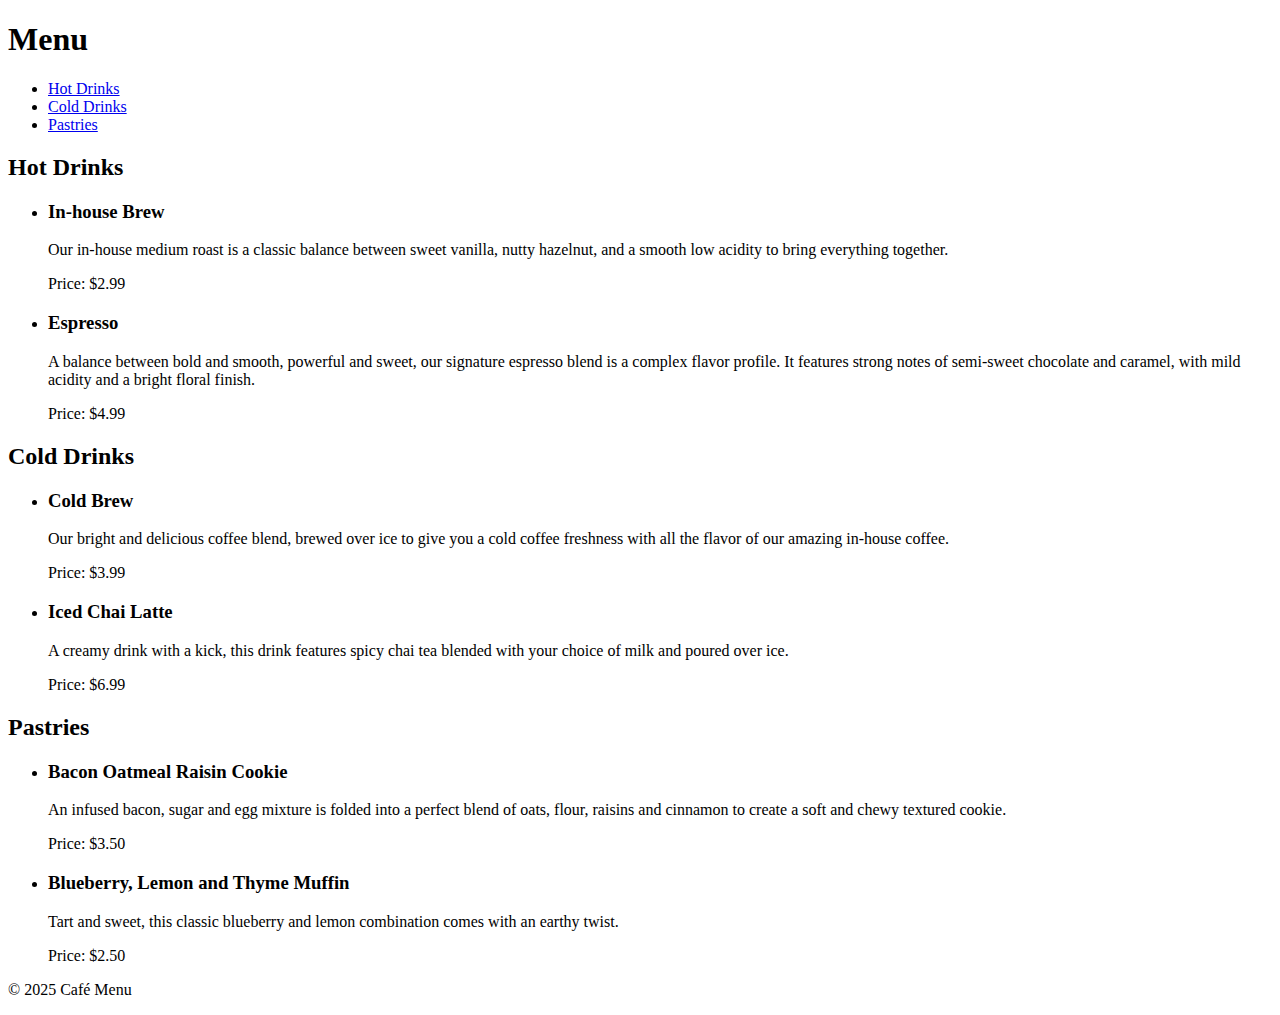
==== pages/menu.html @ dfa5d532 "Updated menu and index file with basic HTML structure" ====
<!DOCTYPE html>
<html lang="en">
<head>
    <meta charset="UTF-8">
    <meta name="viewport" content="width=device-width, initial-scale=1.0">
    <link href="https://fonts.googleapis.com/css2?family=Open+Sans:ital,wght@0,300;0,400;0,600;0,700;1,400&display=swap" rel="stylesheet">
    <title>Coffee Shop - Menu</title>
</head>
<body>
    <header>
        <h1>Menu</h1>
        <nav>
            <ul>
                <li><a href="#hot-drinks">Hot Drinks</a></li>
                <li><a href="#cold-drinks">Cold Drinks</a></li>
                <li><a href="#pastries">Pastries</a></li>
            </ul>
        </nav>
    </header>

    <main>
        <section id="hot-drinks">
            <h2>Hot Drinks</h2>
            <ul>
                <li>
                    <h3>In-house Brew</h3>
                    <p>Our in-house medium roast is a classic balance between sweet vanilla, nutty hazelnut, and a smooth low acidity to bring everything together.</p>
                    <p>Price: $2.99</p>
                </li>
                <li>
                    <h3>Espresso</h3>
                    <p>A balance between bold and smooth, powerful and sweet, our signature espresso blend is a complex flavor profile. It features strong notes of semi-sweet chocolate and caramel, with mild acidity and a bright floral finish.</p>
                    <p>Price: $4.99</p>
                </li>
            </ul>
        </section>

        <section id="cold-drinks">
            <h2>Cold Drinks</h2>
            <ul>
                <li>
                    <h3>Cold Brew</h3>
                    <p>Our bright and delicious coffee blend, brewed over ice to give you a cold coffee freshness with all the flavor of our amazing in-house coffee.</p>
                    <p>Price: $3.99</p>
                </li>
                <li>
                    <h3>Iced Chai Latte</h3>
                    <p>A creamy drink with a kick, this drink features spicy chai tea blended with your choice of milk and poured over ice.</p>
                    <p>Price: $6.99</p>
                </li>
            </ul>
        </section>

        <section id="pastries">
            <h2>Pastries</h2>
            <ul>
                <li>
                    <h3>Bacon Oatmeal Raisin Cookie</h3>
                    <p>An infused bacon, sugar and egg mixture is folded into a perfect blend of oats, flour, raisins and cinnamon to create a soft and chewy textured cookie.</p>
                    <p>Price: $3.50</p>
                </li>
                <li>
                    <h3>Blueberry, Lemon and Thyme Muffin</h3>
                    <p>Tart and sweet, this classic blueberry and lemon combination comes with an earthy twist.</p>
                    <p>Price: $2.50</p>
                </li>
            </ul>
        </section>
    </main>

    <footer>
        <p>&copy; 2025 Café Menu</p>
    </footer>
</body>
</html>
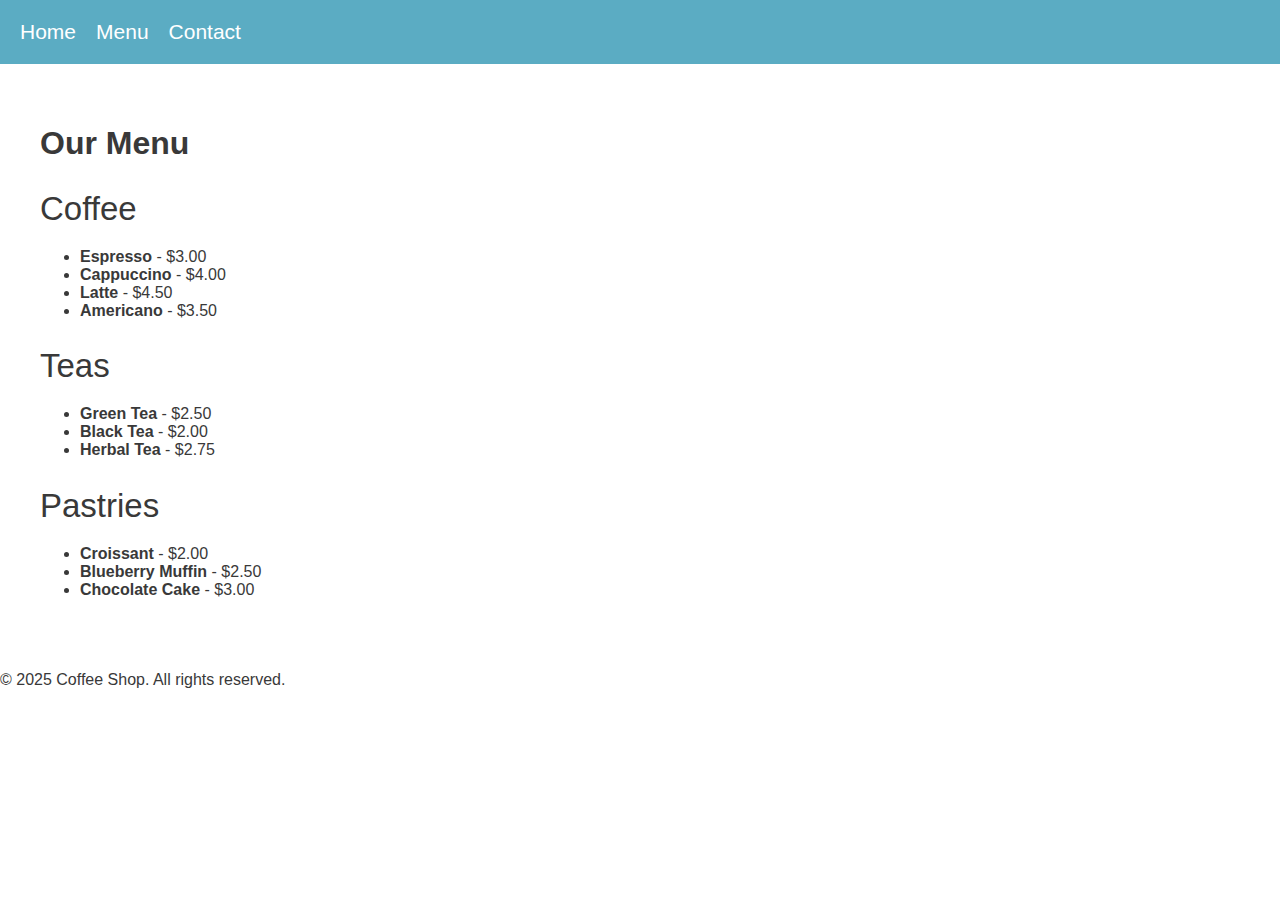
==== commit 62c9c9b0: "Updated the menu page." ====
--- a/pages/menu.html
+++ b/pages/menu.html
@@ -1,75 +1,55 @@
 <!DOCTYPE html>
 <html lang="en">
 <head>
-    <meta charset="UTF-8">
-    <meta name="viewport" content="width=device-width, initial-scale=1.0">
-    <link href="https://fonts.googleapis.com/css2?family=Open+Sans:ital,wght@0,300;0,400;0,600;0,700;1,400&display=swap" rel="stylesheet">
-    <title>Coffee Shop - Menu</title>
+  <meta charset="UTF-8">
+  <meta name="viewport" content="width=device-width, initial-scale=1.0">
+  <title>Coffee Shop Menu</title>
+  <link rel="stylesheet" href="../css/menu.css">
 </head>
 <body>
-    <header>
-        <h1>Menu</h1>
-        <nav>
-            <ul>
-                <li><a href="#hot-drinks">Hot Drinks</a></li>
-                <li><a href="#cold-drinks">Cold Drinks</a></li>
-                <li><a href="#pastries">Pastries</a></li>
-            </ul>
-        </nav>
-    </header>
+  <header>
+    <nav>
+      <ul>
+        <li><a href="../index.html">Home</a></li>
+        <li><a href="menu.html">Menu</a></li>
+        <li><a href="../pages/contact.html">Contact</a></li>
+      </ul>
+    </nav>
+  </header>
 
-    <main>
-        <section id="hot-drinks">
-            <h2>Hot Drinks</h2>
-            <ul>
-                <li>
-                    <h3>In-house Brew</h3>
-                    <p>Our in-house medium roast is a classic balance between sweet vanilla, nutty hazelnut, and a smooth low acidity to bring everything together.</p>
-                    <p>Price: $2.99</p>
-                </li>
-                <li>
-                    <h3>Espresso</h3>
-                    <p>A balance between bold and smooth, powerful and sweet, our signature espresso blend is a complex flavor profile. It features strong notes of semi-sweet chocolate and caramel, with mild acidity and a bright floral finish.</p>
-                    <p>Price: $4.99</p>
-                </li>
-            </ul>
-        </section>
+  <section class="menu-section">
+    <h1>Our Menu</h1>
+    <div class="menu-item">
+      <h2>Coffee</h2>
+      <ul>
+        <li><strong>Espresso</strong> - $3.00</li>
+        <li><strong>Cappuccino</strong> - $4.00</li>
+        <li><strong>Latte</strong> - $4.50</li>
+        <li><strong>Americano</strong> - $3.50</li>
+      </ul>
+    </div>
 
-        <section id="cold-drinks">
-            <h2>Cold Drinks</h2>
-            <ul>
-                <li>
-                    <h3>Cold Brew</h3>
-                    <p>Our bright and delicious coffee blend, brewed over ice to give you a cold coffee freshness with all the flavor of our amazing in-house coffee.</p>
-                    <p>Price: $3.99</p>
-                </li>
-                <li>
-                    <h3>Iced Chai Latte</h3>
-                    <p>A creamy drink with a kick, this drink features spicy chai tea blended with your choice of milk and poured over ice.</p>
-                    <p>Price: $6.99</p>
-                </li>
-            </ul>
-        </section>
+    <div class="menu-item">
+      <h2>Teas</h2>
+      <ul>
+        <li><strong>Green Tea</strong> - $2.50</li>
+        <li><strong>Black Tea</strong> - $2.00</li>
+        <li><strong>Herbal Tea</strong> - $2.75</li>
+      </ul>
+    </div>
 
-        <section id="pastries">
-            <h2>Pastries</h2>
-            <ul>
-                <li>
-                    <h3>Bacon Oatmeal Raisin Cookie</h3>
-                    <p>An infused bacon, sugar and egg mixture is folded into a perfect blend of oats, flour, raisins and cinnamon to create a soft and chewy textured cookie.</p>
-                    <p>Price: $3.50</p>
-                </li>
-                <li>
-                    <h3>Blueberry, Lemon and Thyme Muffin</h3>
-                    <p>Tart and sweet, this classic blueberry and lemon combination comes with an earthy twist.</p>
-                    <p>Price: $2.50</p>
-                </li>
-            </ul>
-        </section>
-    </main>
+    <div class="menu-item">
+      <h2>Pastries</h2>
+      <ul>
+        <li><strong>Croissant</strong> - $2.00</li>
+        <li><strong>Blueberry Muffin</strong> - $2.50</li>
+        <li><strong>Chocolate Cake</strong> - $3.00</li>
+      </ul>
+    </div>
+  </section>
 
-    <footer>
-        <p>&copy; 2025 Café Menu</p>
-    </footer>
+  <footer>
+    <p>© 2025 Coffee Shop. All rights reserved.</p>
+  </footer>
 </body>
 </html>
--- a/css/menu.css
+++ b/css/menu.css
@@ -0,0 +1,110 @@
+/* Global Styles */
+body {
+    font-family: 'Open Sans', sans-serif;
+    margin: 0;
+    padding: 0;
+    background-color: #FFF;
+    color: #393939;
+}
+
+header {
+    display: flex;
+    align-items: center;
+    justify-content: space-between;
+    padding: 20px;
+    background-color: #5BACC3;
+    color: #FFF;
+}
+
+header img {
+    width: 50px;
+}
+
+header h1 {
+    font-size: 33px;
+    font-weight: 300;
+}
+
+header nav ul {
+    list-style-type: none;
+    display: flex;
+    gap: 20px;
+    padding: 0;
+    margin: 0;
+}
+
+header nav ul li a {
+    text-decoration: none;
+    color: #FFF;
+    font-size: 21px;
+    font-weight: 400;
+}
+
+/* Hero Section */
+.hero {
+    background-image: url('../assets/coffee-circle.jpg');
+    background-size: cover;
+    background-position: center;
+    height: 700px;
+    display: flex;
+    align-items: center;
+    justify-content: center;
+}
+
+.title-box {
+    background-color: #393939;
+    width: 300px;
+    height: 200px;
+    display: flex;
+    align-items: center;
+    justify-content: center;
+    color: #FFF;
+    text-align: center;
+}
+
+.title-box h2 {
+    font-size: 60px;
+    font-weight: 300;
+    margin: 0;
+}
+
+/* Sub Navigation */
+.sub-navigation {
+    background-color: #393939;
+    padding: 10px 0;
+}
+
+.sub-navigation ul {
+    list-style-type: none;
+    display: flex;
+    justify-content: center;
+    gap: 30px;
+    padding: 0;
+    margin: 0;
+}
+
+.sub-navigation ul li a {
+    text-decoration: none;
+    color: #FFF;
+    font-size: 18px;
+    font-weight: 400;
+}
+
+/* Menu Sections */
+.menu-section {
+    padding: 40px;
+}
+
+.menu-section.nitro-pink {
+    background-color: #FFF0ED;
+}
+
+.menu-section.gray {
+    background-color: #F7F7F7;
+}
+
+.menu-section h2 {
+    font-size: 33px;
+    font-weight: 300;
+    margin-bottom: 20px;
+}
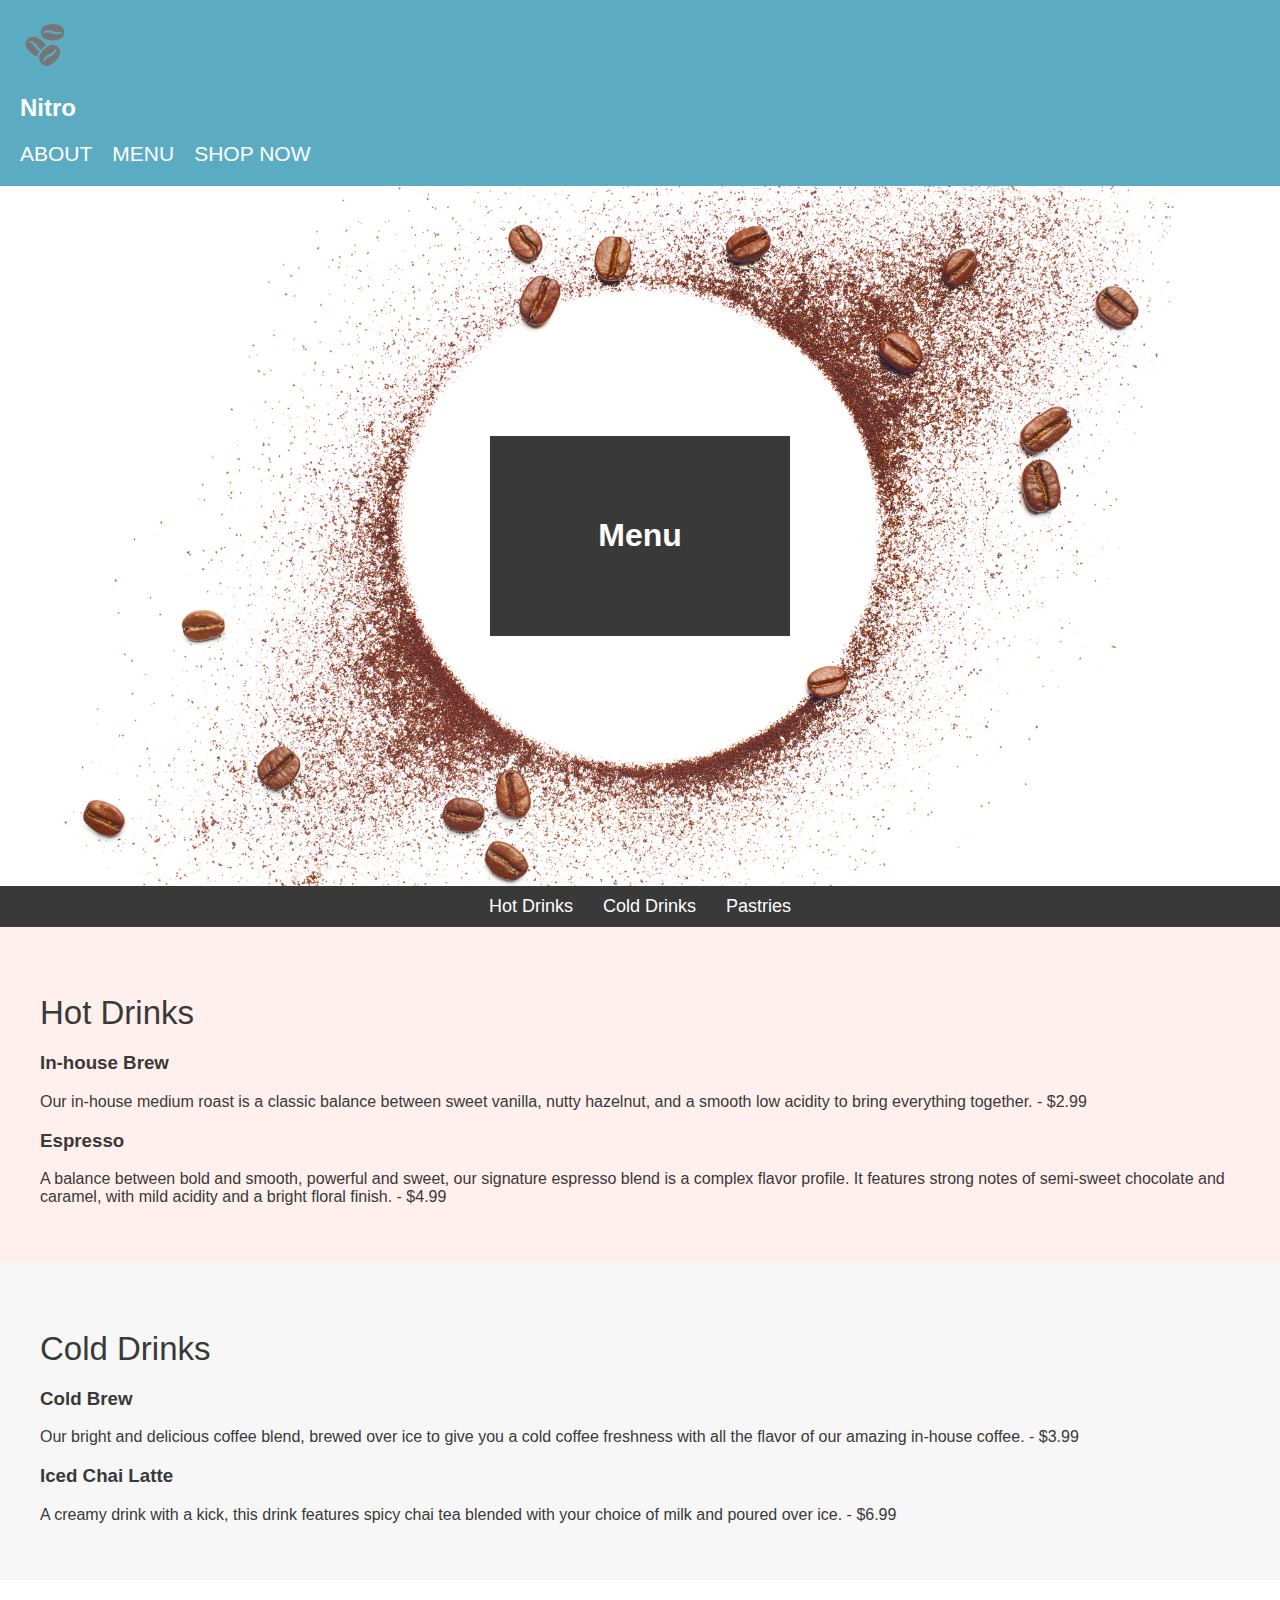
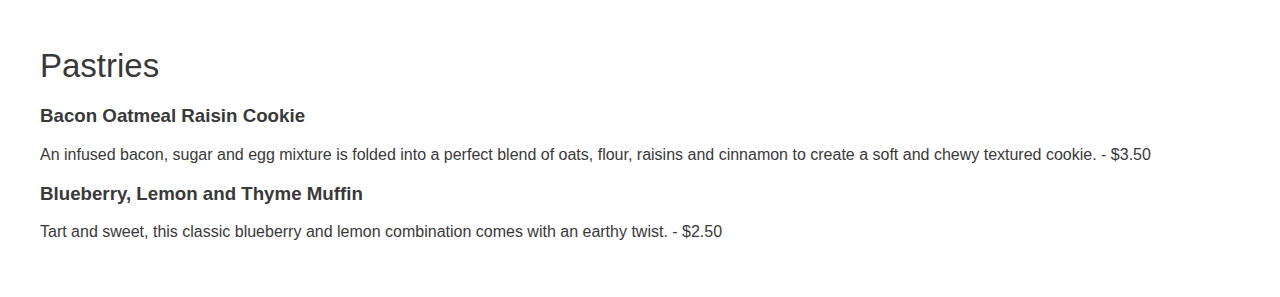
==== commit fe3e82ff: "Updated menu.html" ====
--- a/pages/menu.html
+++ b/pages/menu.html
@@ -1,55 +1,74 @@
 <!DOCTYPE html>
 <html lang="en">
 <head>
-  <meta charset="UTF-8">
-  <meta name="viewport" content="width=device-width, initial-scale=1.0">
-  <title>Coffee Shop Menu</title>
-  <link rel="stylesheet" href="../css/menu.css">
+    <meta charset="UTF-8">
+    <meta name="viewport" content="width=device-width, initial-scale=1.0">
+    <link href="../css/menu.css" rel="stylesheet">
+    <title>Coffee Shop - Menu</title>
 </head>
 <body>
-  <header>
-    <nav>
-      <ul>
-        <li><a href="../index.html">Home</a></li>
-        <li><a href="menu.html">Menu</a></li>
-        <li><a href="../pages/contact.html">Contact</a></li>
-      </ul>
-    </nav>
-  </header>
+    <header>
+        <div class="header-content">
+            <img src="../assets/coffee-beans-logo-and-footer.svg" alt="Coffee Bean Logo">
+            <h2>Nitro</h2>
+            <nav>
+                <ul>
+                    <li><a href="#">ABOUT</a></li>
+                    <li><a href="#">MENU</a></li>
+                    <li><a href="#">SHOP NOW</a></li>
+                </ul>
+            </nav>
+        </div>
+    </header>
 
-  <section class="menu-section">
-    <h1>Our Menu</h1>
-    <div class="menu-item">
-      <h2>Coffee</h2>
-      <ul>
-        <li><strong>Espresso</strong> - $3.00</li>
-        <li><strong>Cappuccino</strong> - $4.00</li>
-        <li><strong>Latte</strong> - $4.50</li>
-        <li><strong>Americano</strong> - $3.50</li>
-      </ul>
+    <div class="hero" style="background-image: url('../assets/coffee-circle.jpg');">
+        <div class="title-box">
+            <h1>Menu</h1>
+        </div>
     </div>
 
-    <div class="menu-item">
-      <h2>Teas</h2>
-      <ul>
-        <li><strong>Green Tea</strong> - $2.50</li>
-        <li><strong>Black Tea</strong> - $2.00</li>
-        <li><strong>Herbal Tea</strong> - $2.75</li>
-      </ul>
-    </div>
+    <nav class="sub-navigation">
+        <ul>
+            <li><a href="#hot-drinks">Hot Drinks</a></li>
+            <li><a href="#cold-drinks">Cold Drinks</a></li>
+            <li><a href="#pastries">Pastries</a></li>
+        </ul>
+    </nav>
 
-    <div class="menu-item">
-      <h2>Pastries</h2>
-      <ul>
-        <li><strong>Croissant</strong> - $2.00</li>
-        <li><strong>Blueberry Muffin</strong> - $2.50</li>
-        <li><strong>Chocolate Cake</strong> - $3.00</li>
-      </ul>
-    </div>
-  </section>
+    <section id="hot-drinks" class="menu-section" style="background-color: #FFF0ED;">
+        <h2>Hot Drinks</h2>
+        <div class="menu-item">
+            <h3>In-house Brew</h3>
+            <p>Our in-house medium roast is a classic balance between sweet vanilla, nutty hazelnut, and a smooth low acidity to bring everything together. - $2.99</p>
+        </div>
+        <div class="menu-item">
+            <h3>Espresso</h3>
+            <p>A balance between bold and smooth, powerful and sweet, our signature espresso blend is a complex flavor profile. It features strong notes of semi-sweet chocolate and caramel, with mild acidity and a bright floral finish. - $4.99</p>
+        </div>
+    </section>
 
-  <footer>
-    <p>© 2025 Coffee Shop. All rights reserved.</p>
-  </footer>
+    <section id="cold-drinks" class="menu-section" style="background-color: #F7F7F7;">
+        <h2>Cold Drinks</h2>
+        <div class="menu-item">
+            <h3>Cold Brew</h3>
+            <p>Our bright and delicious coffee blend, brewed over ice to give you a cold coffee freshness with all the flavor of our amazing in-house coffee. - $3.99</p>
+        </div>
+        <div class="menu-item">
+            <h3>Iced Chai Latte</h3>
+            <p>A creamy drink with a kick, this drink features spicy chai tea blended with your choice of milk and poured over ice. - $6.99</p>
+        </div>
+    </section>
+
+    <section id="pastries" class="menu-section">
+        <h2>Pastries</h2>
+        <div class="menu-item">
+            <h3>Bacon Oatmeal Raisin Cookie</h3>
+            <p>An infused bacon, sugar and egg mixture is folded into a perfect blend of oats, flour, raisins and cinnamon to create a soft and chewy textured cookie. - $3.50</p>
+        </div>
+        <div class="menu-item">
+            <h3>Blueberry, Lemon and Thyme Muffin</h3>
+            <p>Tart and sweet, this classic blueberry and lemon combination comes with an earthy twist. - $2.50</p>
+        </div>
+    </section>
 </body>
 </html>
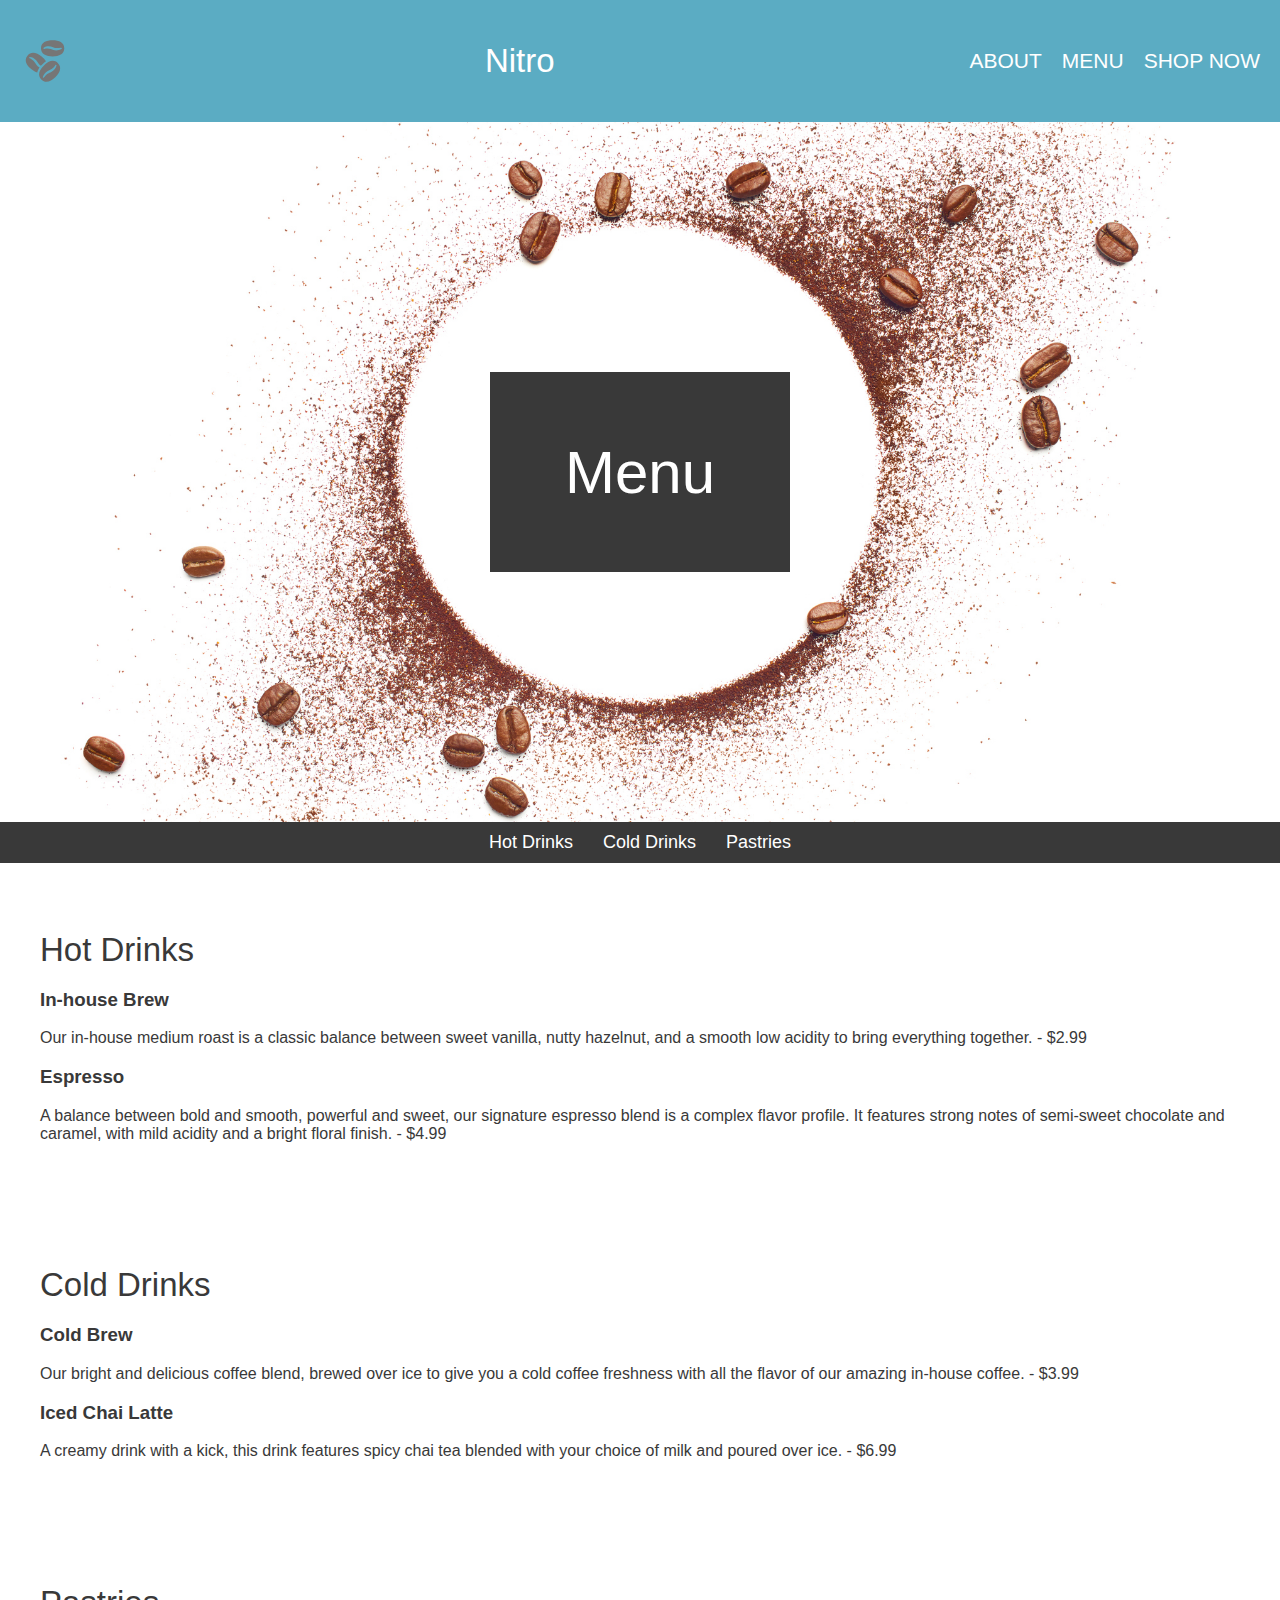
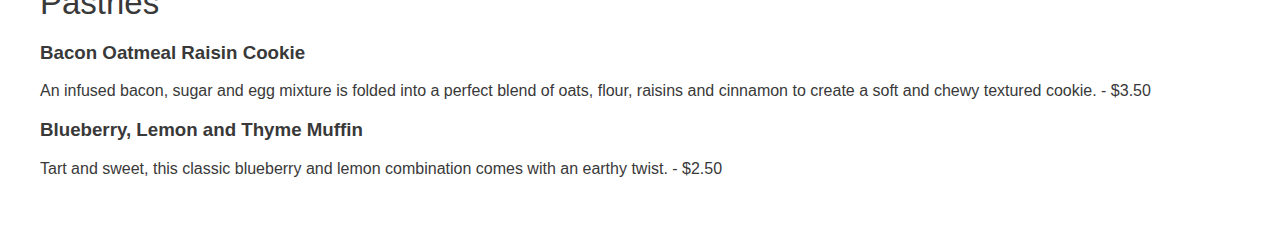
==== commit 6fc12522: "Menu.html v2" ====
--- a/pages/menu.html
+++ b/pages/menu.html
@@ -3,27 +3,25 @@
 <head>
     <meta charset="UTF-8">
     <meta name="viewport" content="width=device-width, initial-scale=1.0">
-    <link href="../css/menu.css" rel="stylesheet">
     <title>Coffee Shop - Menu</title>
+    <link rel="stylesheet" href="../css/menu.css">
 </head>
 <body>
     <header>
-        <div class="header-content">
-            <img src="../assets/coffee-beans-logo-and-footer.svg" alt="Coffee Bean Logo">
-            <h2>Nitro</h2>
-            <nav>
-                <ul>
-                    <li><a href="#">ABOUT</a></li>
-                    <li><a href="#">MENU</a></li>
-                    <li><a href="#">SHOP NOW</a></li>
-                </ul>
-            </nav>
-        </div>
+        <img src="../assets/coffee-beans-logo-and-footer.svg" alt="Coffee Beans Logo">
+        <h1>Nitro</h1>
+        <nav>
+            <ul>
+                <li><a href="#about">ABOUT</a></li>
+                <li><a href="#menu">MENU</a></li>
+                <li><a href="#shop">SHOP NOW</a></li>
+            </ul>
+        </nav>
     </header>
 
     <div class="hero" style="background-image: url('../assets/coffee-circle.jpg');">
         <div class="title-box">
-            <h1>Menu</h1>
+            <h2>Menu</h2>
         </div>
     </div>
 
@@ -35,40 +33,42 @@
         </ul>
     </nav>
 
-    <section id="hot-drinks" class="menu-section" style="background-color: #FFF0ED;">
-        <h2>Hot Drinks</h2>
-        <div class="menu-item">
-            <h3>In-house Brew</h3>
-            <p>Our in-house medium roast is a classic balance between sweet vanilla, nutty hazelnut, and a smooth low acidity to bring everything together. - $2.99</p>
-        </div>
-        <div class="menu-item">
-            <h3>Espresso</h3>
-            <p>A balance between bold and smooth, powerful and sweet, our signature espresso blend is a complex flavor profile. It features strong notes of semi-sweet chocolate and caramel, with mild acidity and a bright floral finish. - $4.99</p>
-        </div>
-    </section>
+    <main>
+        <section id="hot-drinks" class="menu-section pink-background">
+            <h2>Hot Drinks</h2>
+            <div class="menu-item">
+                <h3>In-house Brew</h3>
+                <p>Our in-house medium roast is a classic balance between sweet vanilla, nutty hazelnut, and a smooth low acidity to bring everything together. - $2.99</p>
+            </div>
+            <div class="menu-item">
+                <h3>Espresso</h3>
+                <p>A balance between bold and smooth, powerful and sweet, our signature espresso blend is a complex flavor profile. It features strong notes of semi-sweet chocolate and caramel, with mild acidity and a bright floral finish. - $4.99</p>
+            </div>
+        </section>
 
-    <section id="cold-drinks" class="menu-section" style="background-color: #F7F7F7;">
-        <h2>Cold Drinks</h2>
-        <div class="menu-item">
-            <h3>Cold Brew</h3>
-            <p>Our bright and delicious coffee blend, brewed over ice to give you a cold coffee freshness with all the flavor of our amazing in-house coffee. - $3.99</p>
-        </div>
-        <div class="menu-item">
-            <h3>Iced Chai Latte</h3>
-            <p>A creamy drink with a kick, this drink features spicy chai tea blended with your choice of milk and poured over ice. - $6.99</p>
-        </div>
-    </section>
+        <section id="cold-drinks" class="menu-section gray-background">
+            <h2>Cold Drinks</h2>
+            <div class="menu-item">
+                <h3>Cold Brew</h3>
+                <p>Our bright and delicious coffee blend, brewed over ice to give you a cold coffee freshness with all the flavor of our amazing in-house coffee. - $3.99</p>
+            </div>
+            <div class="menu-item">
+                <h3>Iced Chai Latte</h3>
+                <p>A creamy drink with a kick, this drink features spicy chai tea blended with your choice of milk and poured over ice. - $6.99</p>
+            </div>
+        </section>
 
-    <section id="pastries" class="menu-section">
-        <h2>Pastries</h2>
-        <div class="menu-item">
-            <h3>Bacon Oatmeal Raisin Cookie</h3>
-            <p>An infused bacon, sugar and egg mixture is folded into a perfect blend of oats, flour, raisins and cinnamon to create a soft and chewy textured cookie. - $3.50</p>
-        </div>
-        <div class="menu-item">
-            <h3>Blueberry, Lemon and Thyme Muffin</h3>
-            <p>Tart and sweet, this classic blueberry and lemon combination comes with an earthy twist. - $2.50</p>
-        </div>
-    </section>
+        <section id="pastries" class="menu-section pink-background">
+            <h2>Pastries</h2>
+            <div class="menu-item">
+                <h3>Bacon Oatmeal Raisin Cookie</h3>
+                <p>An infused bacon, sugar and egg mixture is folded into a perfect blend of oats, flour, raisins and cinnamon to create a soft and chewy textured cookie. - $3.50</p>
+            </div>
+            <div class="menu-item">
+                <h3>Blueberry, Lemon and Thyme Muffin</h3>
+                <p>Tart and sweet, this classic blueberry and lemon combination comes with an earthy twist. - $2.50</p>
+            </div>
+        </section>
+    </main>
 </body>
 </html>
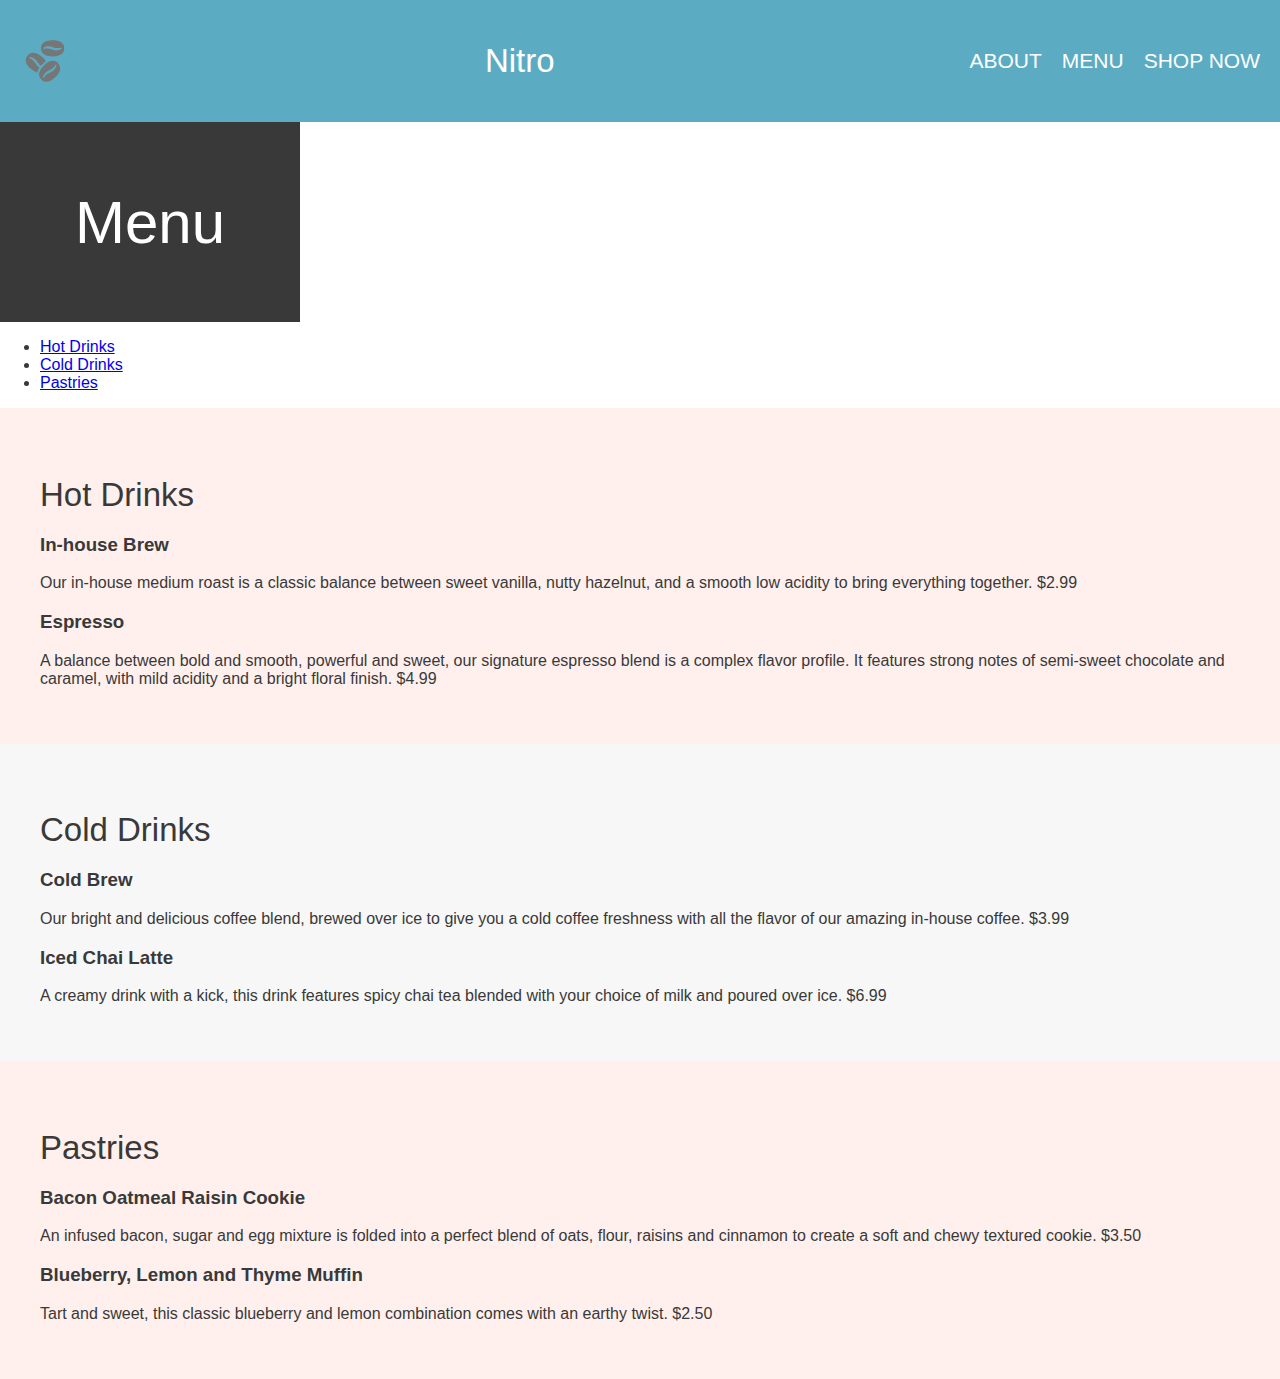
==== commit dc12b4fc: "Updated Menu" ====
--- a/pages/menu.html
+++ b/pages/menu.html
@@ -3,8 +3,8 @@
 <head>
     <meta charset="UTF-8">
     <meta name="viewport" content="width=device-width, initial-scale=1.0">
+    <link rel="stylesheet" href="../css/menu.css">
     <title>Coffee Shop - Menu</title>
-    <link rel="stylesheet" href="../css/menu.css">
 </head>
 <body>
     <header>
@@ -19,54 +19,54 @@
         </nav>
     </header>
 
-    <div class="hero" style="background-image: url('../assets/coffee-circle.jpg');">
-        <div class="title-box">
-            <h2>Menu</h2>
-        </div>
-    </div>
+    <main>
+        <section id="hero">
+            <div class="title-box">
+                <h2>Menu</h2>
+            </div>
+        </section>
 
-    <nav class="sub-navigation">
-        <ul>
-            <li><a href="#hot-drinks">Hot Drinks</a></li>
-            <li><a href="#cold-drinks">Cold Drinks</a></li>
-            <li><a href="#pastries">Pastries</a></li>
-        </ul>
-    </nav>
+        <nav id="sub-navigation">
+            <ul>
+                <li><a href="#hot-drinks">Hot Drinks</a></li>
+                <li><a href="#cold-drinks">Cold Drinks</a></li>
+                <li><a href="#pastries">Pastries</a></li>
+            </ul>
+        </nav>
 
-    <main>
-        <section id="hot-drinks" class="menu-section pink-background">
+        <section id="hot-drinks" class="menu-section hot-drinks-bg">
             <h2>Hot Drinks</h2>
             <div class="menu-item">
                 <h3>In-house Brew</h3>
-                <p>Our in-house medium roast is a classic balance between sweet vanilla, nutty hazelnut, and a smooth low acidity to bring everything together. - $2.99</p>
+                <p>Our in-house medium roast is a classic balance between sweet vanilla, nutty hazelnut, and a smooth low acidity to bring everything together. $2.99</p>
             </div>
             <div class="menu-item">
                 <h3>Espresso</h3>
-                <p>A balance between bold and smooth, powerful and sweet, our signature espresso blend is a complex flavor profile. It features strong notes of semi-sweet chocolate and caramel, with mild acidity and a bright floral finish. - $4.99</p>
+                <p>A balance between bold and smooth, powerful and sweet, our signature espresso blend is a complex flavor profile. It features strong notes of semi-sweet chocolate and caramel, with mild acidity and a bright floral finish. $4.99</p>
             </div>
         </section>
 
-        <section id="cold-drinks" class="menu-section gray-background">
+        <section id="cold-drinks" class="menu-section cold-drinks-bg">
             <h2>Cold Drinks</h2>
             <div class="menu-item">
                 <h3>Cold Brew</h3>
-                <p>Our bright and delicious coffee blend, brewed over ice to give you a cold coffee freshness with all the flavor of our amazing in-house coffee. - $3.99</p>
+                <p>Our bright and delicious coffee blend, brewed over ice to give you a cold coffee freshness with all the flavor of our amazing in-house coffee. $3.99</p>
             </div>
             <div class="menu-item">
                 <h3>Iced Chai Latte</h3>
-                <p>A creamy drink with a kick, this drink features spicy chai tea blended with your choice of milk and poured over ice. - $6.99</p>
+                <p>A creamy drink with a kick, this drink features spicy chai tea blended with your choice of milk and poured over ice. $6.99</p>
             </div>
         </section>
 
-        <section id="pastries" class="menu-section pink-background">
+        <section id="pastries" class="menu-section pastries-bg">
             <h2>Pastries</h2>
             <div class="menu-item">
                 <h3>Bacon Oatmeal Raisin Cookie</h3>
-                <p>An infused bacon, sugar and egg mixture is folded into a perfect blend of oats, flour, raisins and cinnamon to create a soft and chewy textured cookie. - $3.50</p>
+                <p>An infused bacon, sugar and egg mixture is folded into a perfect blend of oats, flour, raisins and cinnamon to create a soft and chewy textured cookie. $3.50</p>
             </div>
             <div class="menu-item">
                 <h3>Blueberry, Lemon and Thyme Muffin</h3>
-                <p>Tart and sweet, this classic blueberry and lemon combination comes with an earthy twist. - $2.50</p>
+                <p>Tart and sweet, this classic blueberry and lemon combination comes with an earthy twist. $2.50</p>
             </div>
         </section>
     </main>
--- a/css/menu.css
+++ b/css/menu.css
@@ -108,3 +108,15 @@
     font-weight: 300;
     margin-bottom: 20px;
 }
+
+.hot-drinks-bg {
+    background-color: #FFF0ED; /* Nitro Pink */
+}
+
+.cold-drinks-bg {
+    background-color: #F7F7F7; /* Light Gray */
+}
+
+.pastries-bg {
+    background-color: #FFF0ED; /* Nitro Pink */
+}
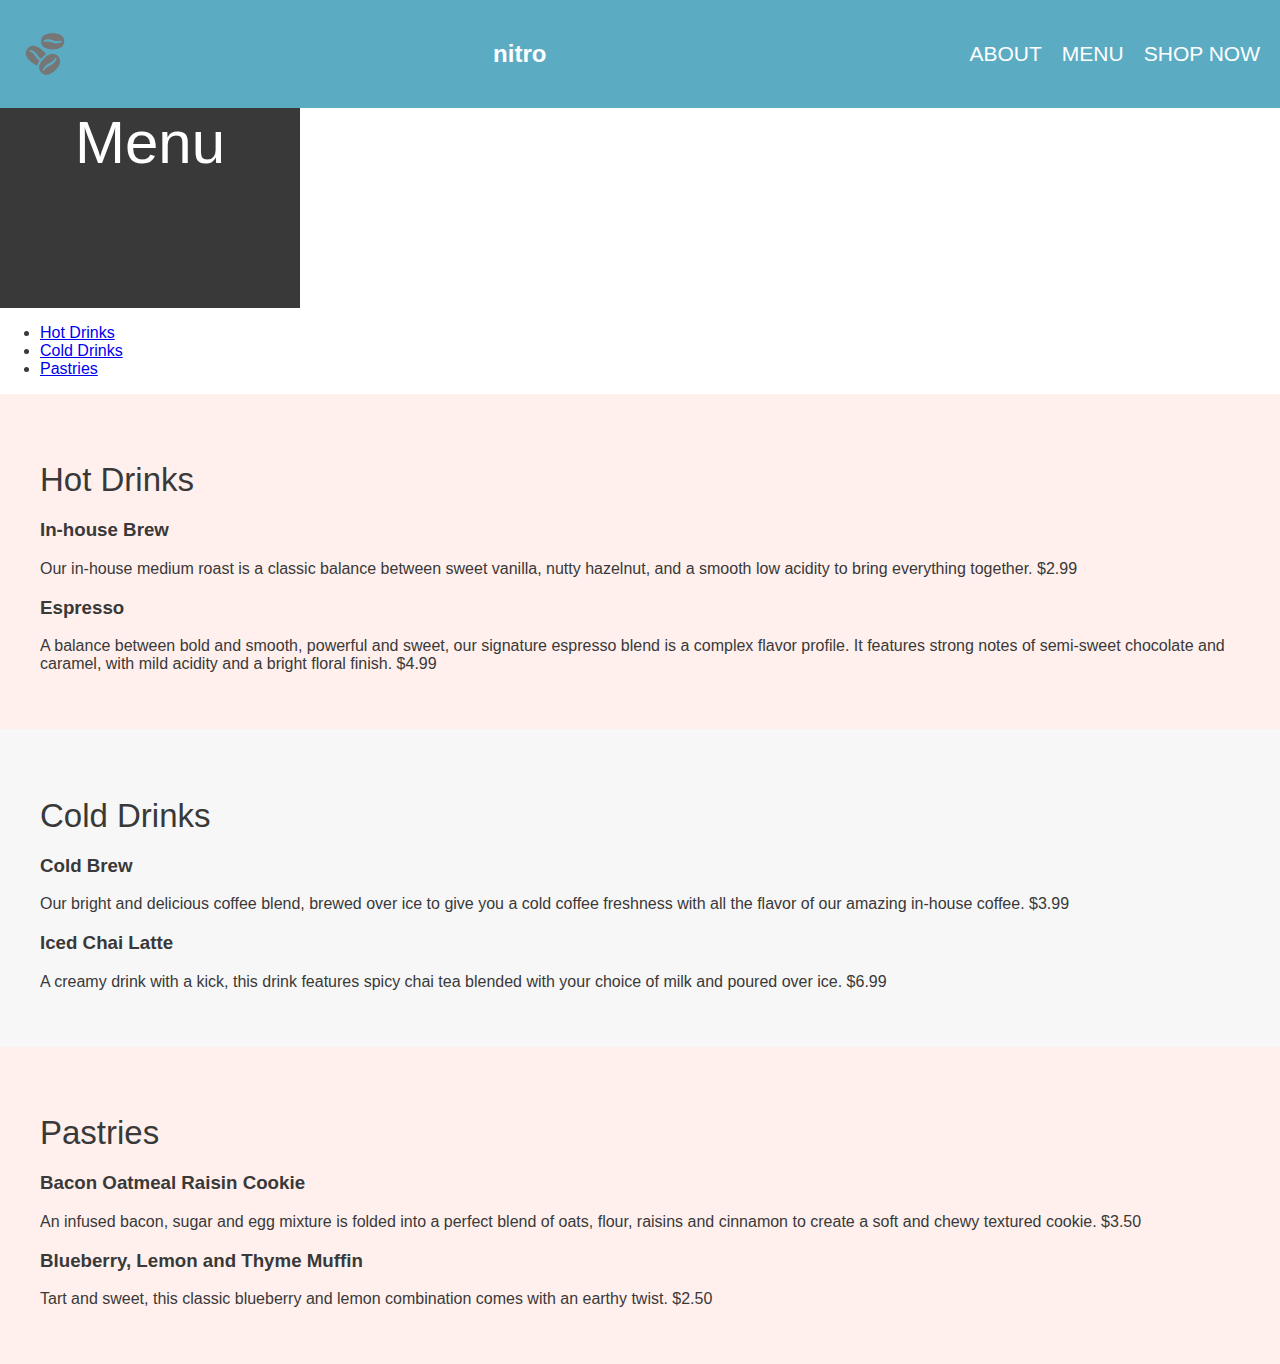
==== commit 9f588416: "Menu v3" ====
--- a/pages/menu.html
+++ b/pages/menu.html
@@ -9,7 +9,7 @@
 <body>
     <header>
         <img src="../assets/coffee-beans-logo-and-footer.svg" alt="Coffee Beans Logo">
-        <h1>Nitro</h1>
+        <h2>nitro</h2>
         <nav>
             <ul>
                 <li><a href="#about">ABOUT</a></li>
--- a/css/menu.css
+++ b/css/menu.css
@@ -56,7 +56,7 @@
     width: 300px;
     height: 200px;
     display: flex;
-    align-items: center;
+    align-items: left;
     justify-content: center;
     color: #FFF;
     text-align: center;
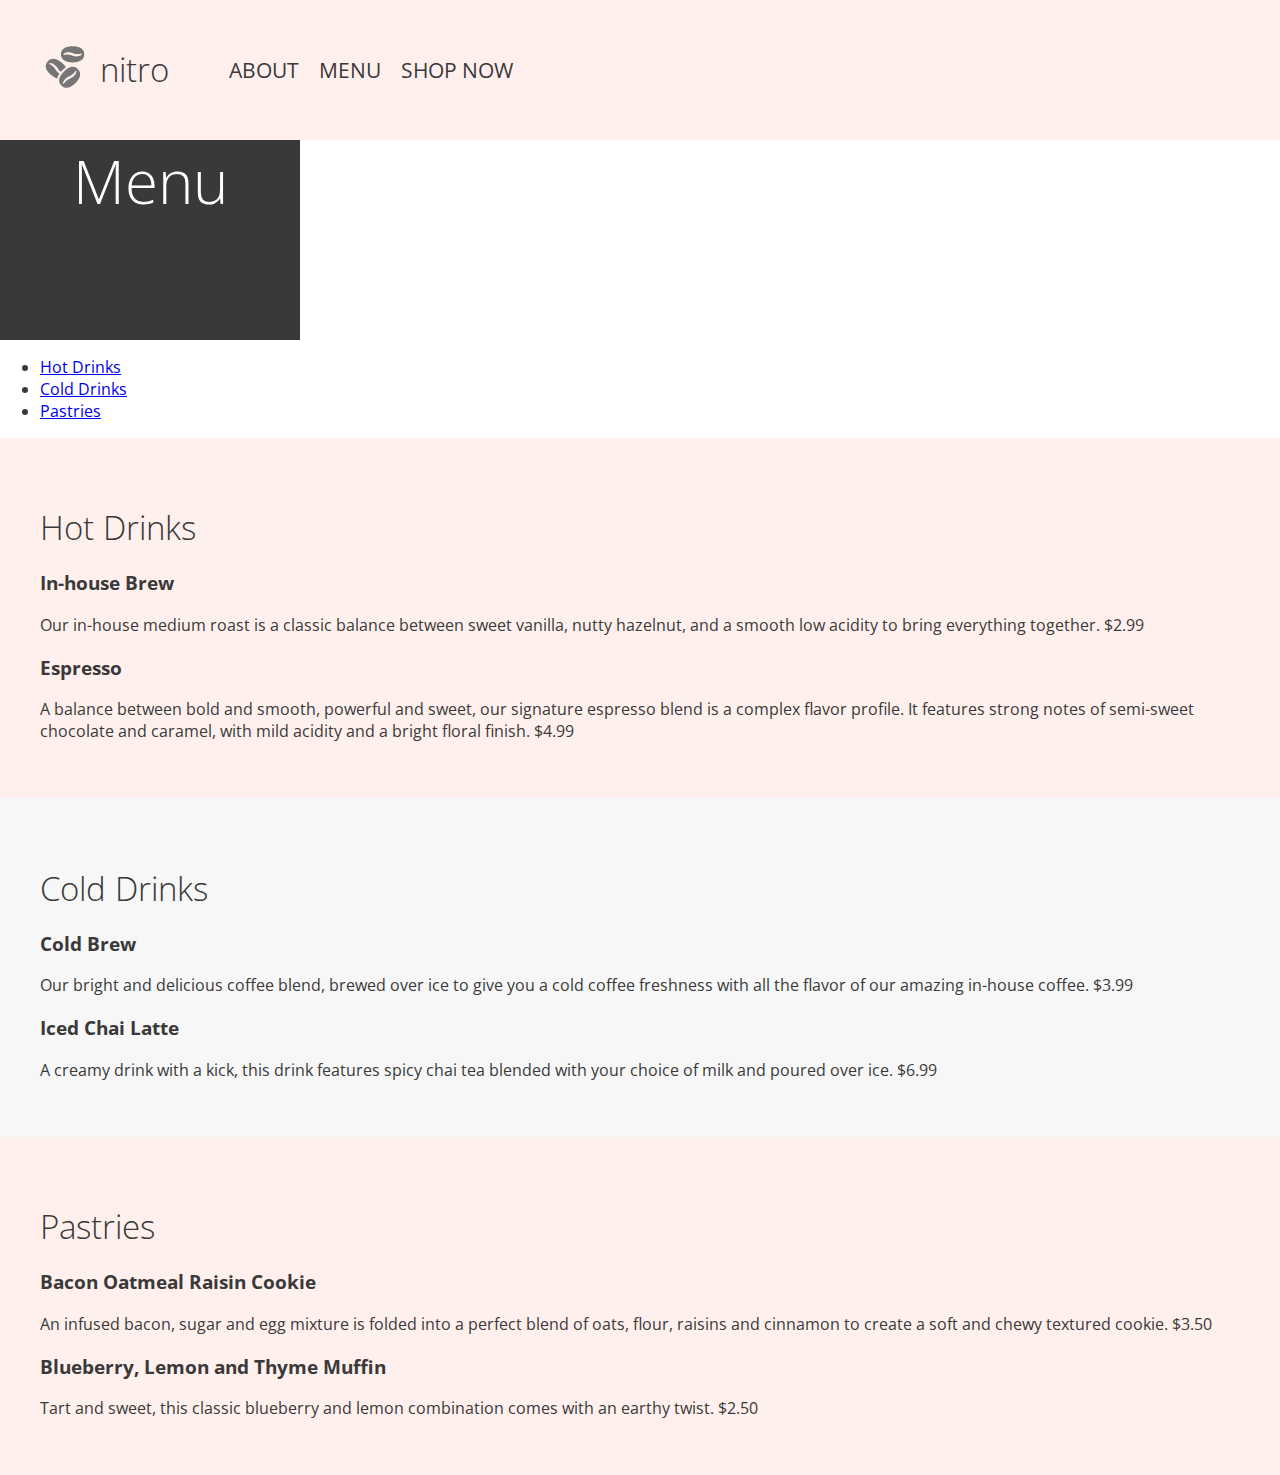
==== commit a6df20a0: "Final Touches to Landing Page and combine similar style in global.css" ====
--- a/pages/menu.html
+++ b/pages/menu.html
@@ -3,18 +3,23 @@
 <head>
     <meta charset="UTF-8">
     <meta name="viewport" content="width=device-width, initial-scale=1.0">
+    <link href="https://fonts.googleapis.com/css2?family=Open+Sans:ital,wght@0,300;0,400;0,600;0,700;1,400&display=swap" rel="stylesheet">
+    <link rel="stylesheet" href="../css/global.css">
     <link rel="stylesheet" href="../css/menu.css">
     <title>Coffee Shop - Menu</title>
 </head>
 <body>
-    <header>
-        <img src="../assets/coffee-beans-logo-and-footer.svg" alt="Coffee Beans Logo">
-        <h2>nitro</h2>
-        <nav>
-            <ul>
-                <li><a href="#about">ABOUT</a></li>
-                <li><a href="#menu">MENU</a></li>
-                <li><a href="#shop">SHOP NOW</a></li>
+    <!-- Header Section -->
+    <header class="header">
+        <div class="header__logo">
+            <a href="./index.html" class="header__nav-link"><img src="../assets/coffee-beans-logo-and-footer.svg" alt="coffee bean logo"></a>
+            <h2 class="header__title">nitro</h2>
+        </div>
+        <nav class="header__nav">
+            <ul class="header__nav-list">
+                <li><a href="../index.html" class="header__nav-link">ABOUT</a></li>
+                <li><a href="../pages/menu.html" class="header__nav-link">MENU</a></li>
+                <li><a href="../pages/menu.html" class="header__nav-link">SHOP NOW</a></li>
             </ul>
         </nav>
     </header>
--- a/css/global.css
+++ b/css/global.css
@@ -0,0 +1,60 @@
+/* Global Button Styles */
+.btn {
+    font-size: 18px;
+    font-weight: 400;
+    padding: 10px 20px;
+    border: none;
+    border-radius: 5px;
+    cursor: pointer;
+    transition: background-color 0.3s ease;
+}
+
+.btn--primary {
+    background-color: #5BACC3; /* Nitro-blue */
+    color: #FFF;
+}
+
+.btn--primary:hover {
+    background-color: #393939; /* Graphite */
+}
+
+/* Header Section */
+
+.header {
+    display: flex;
+    align-items: center;
+    justify-content: flex-start; /* Align items to the left */
+    gap: 20px; /* Adjust gap between the logo and nav section */
+    background-color: #FFF0ED; /* Nitro-pink */
+    padding: 20px 40px;
+}
+
+
+.header__logo {
+    display: flex;
+    align-items: center;
+    gap: 10px;
+}
+
+.header__title {
+    font-size: 33px;
+    font-weight: 300;
+    color: #393939; /* Graphite */
+}
+
+.header__nav-list {
+    display: flex;
+    list-style: none;
+    gap: 20px;
+}
+
+.header__nav-link {
+    font-size: 21px;
+    font-weight: 400;
+    text-decoration: none;
+    color: #393939; /* Graphite */
+}
+
+.header__nav-link:hover {
+    text-decoration: underline;
+}--- a/css/menu.css
+++ b/css/menu.css
@@ -5,39 +5,6 @@
     padding: 0;
     background-color: #FFF;
     color: #393939;
-}
-
-header {
-    display: flex;
-    align-items: center;
-    justify-content: space-between;
-    padding: 20px;
-    background-color: #5BACC3;
-    color: #FFF;
-}
-
-header img {
-    width: 50px;
-}
-
-header h1 {
-    font-size: 33px;
-    font-weight: 300;
-}
-
-header nav ul {
-    list-style-type: none;
-    display: flex;
-    gap: 20px;
-    padding: 0;
-    margin: 0;
-}
-
-header nav ul li a {
-    text-decoration: none;
-    color: #FFF;
-    font-size: 21px;
-    font-weight: 400;
 }
 
 /* Hero Section */
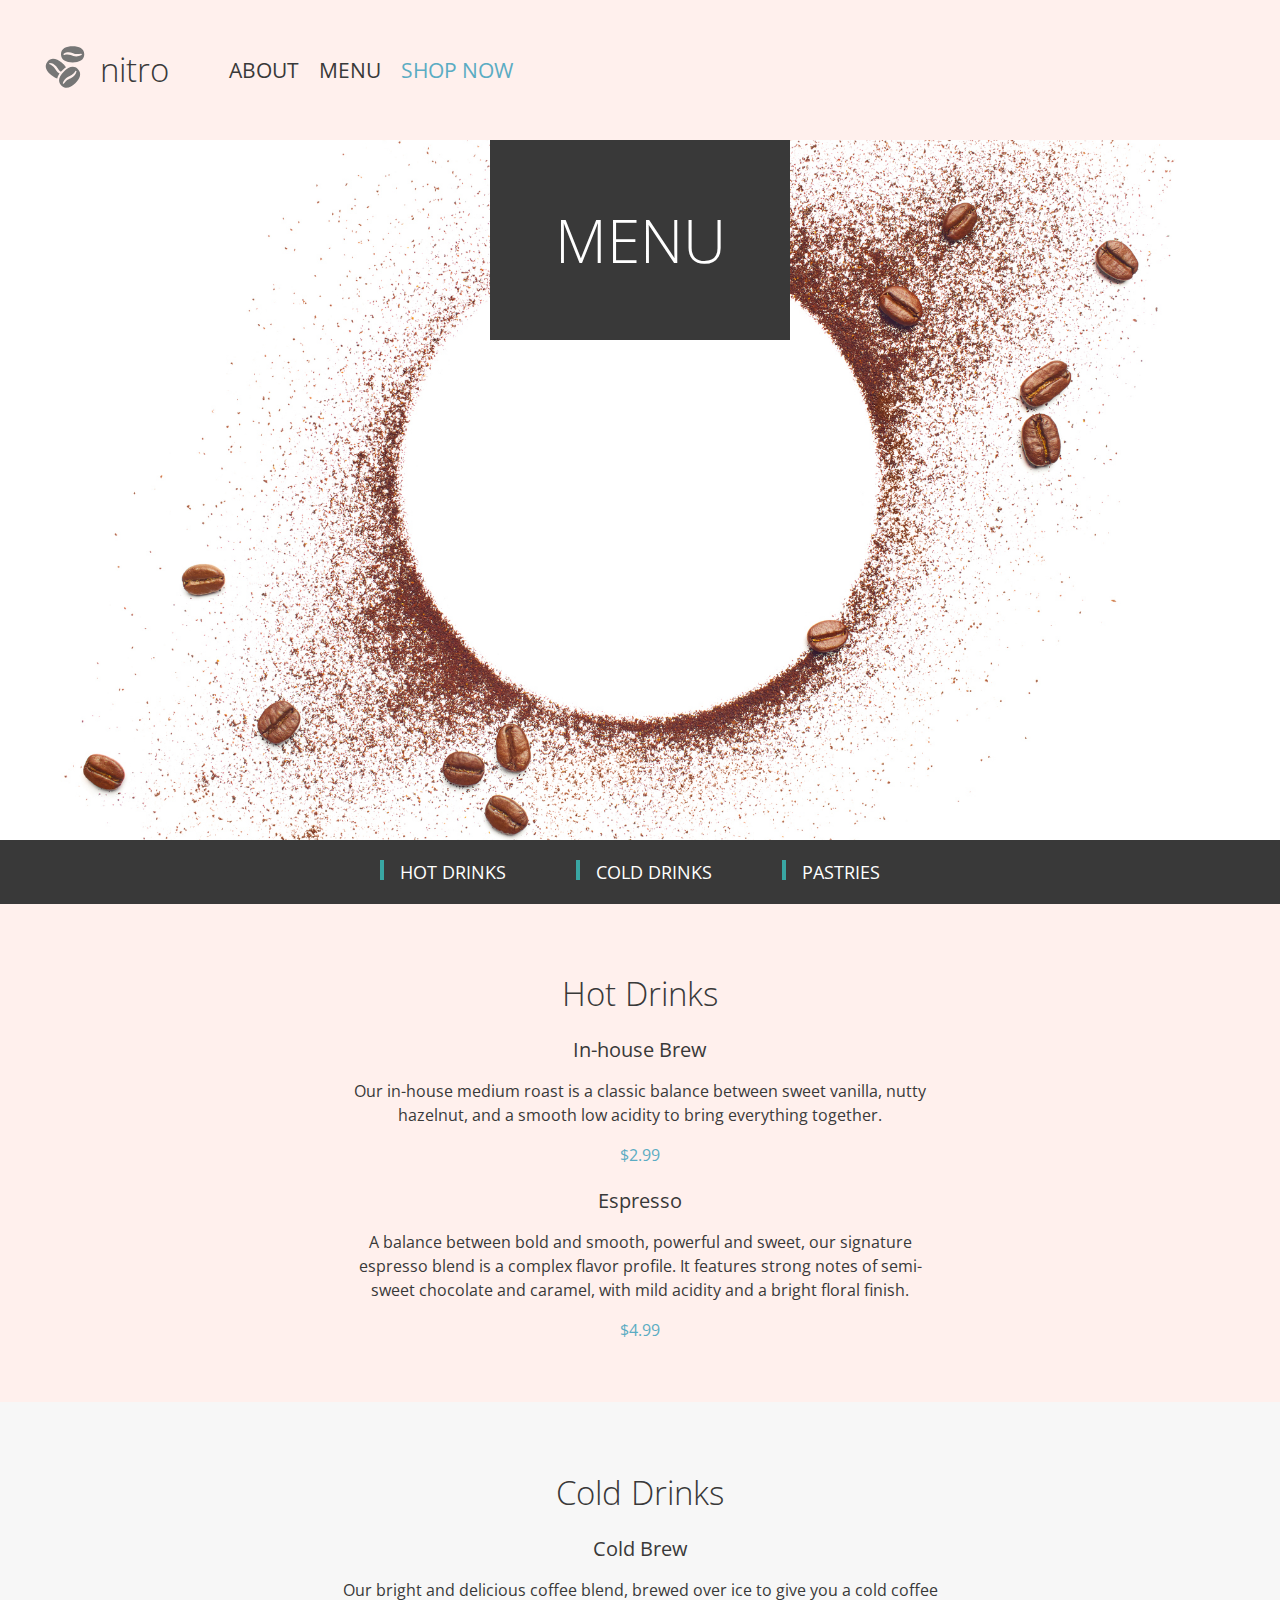
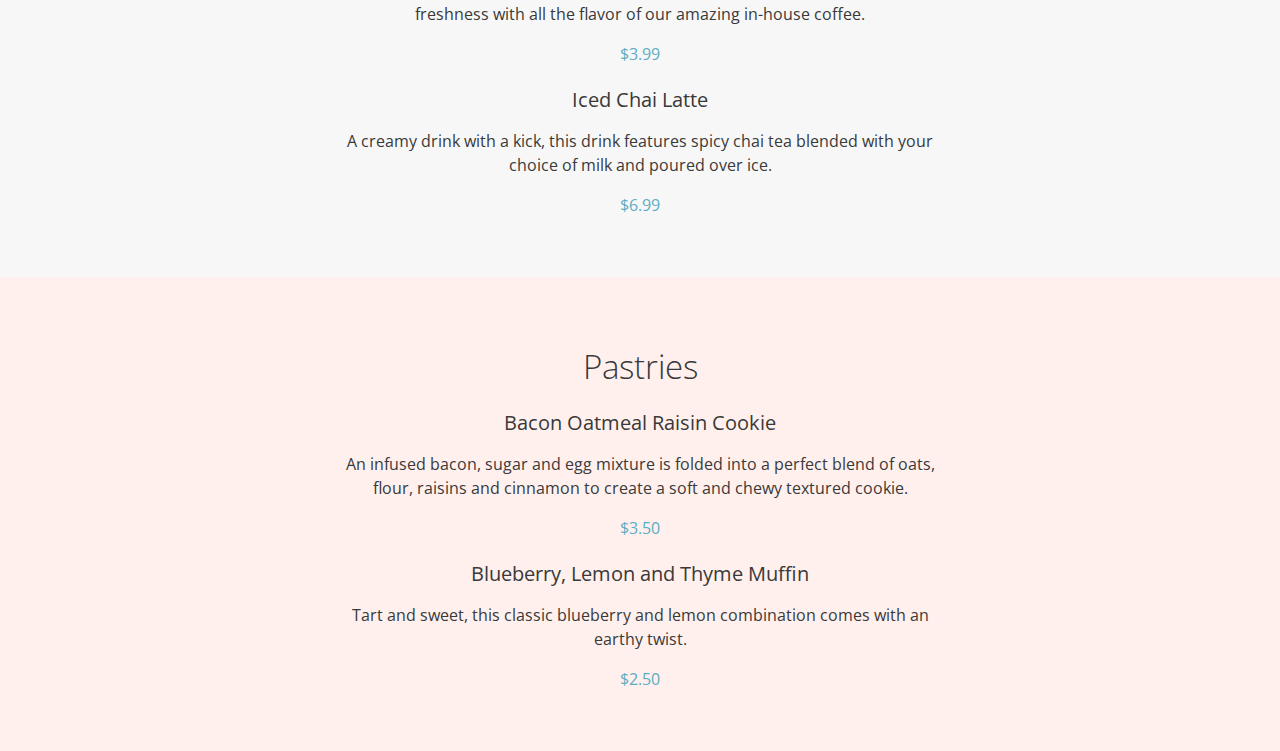
==== commit 8aeae430: "Final Code with all the edits." ====
--- a/pages/menu.html
+++ b/pages/menu.html
@@ -19,23 +19,23 @@
             <ul class="header__nav-list">
                 <li><a href="../index.html" class="header__nav-link">ABOUT</a></li>
                 <li><a href="../pages/menu.html" class="header__nav-link">MENU</a></li>
-                <li><a href="../pages/menu.html" class="header__nav-link">SHOP NOW</a></li>
+                <li><a href="../pages/menu.html"class="header__nav-link shop-now">SHOP NOW</a></li>
             </ul>
         </nav>
     </header>
 
     <main>
-        <section id="hero">
+        <section class="hero">
             <div class="title-box">
-                <h2>Menu</h2>
+                <h2>MENU</h2>
             </div>
         </section>
 
         <nav id="sub-navigation">
             <ul>
-                <li><a href="#hot-drinks">Hot Drinks</a></li>
-                <li><a href="#cold-drinks">Cold Drinks</a></li>
-                <li><a href="#pastries">Pastries</a></li>
+                <li><a href="#hot-drinks">HOT DRINKS</a></li>
+                <li><a href="#cold-drinks">COLD DRINKS</a></li>
+                <li><a href="#pastries">PASTRIES</a></li>
             </ul>
         </nav>
 
@@ -43,11 +43,13 @@
             <h2>Hot Drinks</h2>
             <div class="menu-item">
                 <h3>In-house Brew</h3>
-                <p>Our in-house medium roast is a classic balance between sweet vanilla, nutty hazelnut, and a smooth low acidity to bring everything together. $2.99</p>
+                <p>Our in-house medium roast is a classic balance between sweet vanilla, nutty hazelnut, and a smooth low acidity to bring everything together.</p>
+                <p><span class="price">$2.99</span></p>
             </div>
             <div class="menu-item">
                 <h3>Espresso</h3>
-                <p>A balance between bold and smooth, powerful and sweet, our signature espresso blend is a complex flavor profile. It features strong notes of semi-sweet chocolate and caramel, with mild acidity and a bright floral finish. $4.99</p>
+                <p>A balance between bold and smooth, powerful and sweet, our signature espresso blend is a complex flavor profile. It features strong notes of semi-sweet chocolate and caramel, with mild acidity and a bright floral finish.</p>
+                <p><span class="price">$4.99</span></p>
             </div>
         </section>
 
@@ -55,11 +57,13 @@
             <h2>Cold Drinks</h2>
             <div class="menu-item">
                 <h3>Cold Brew</h3>
-                <p>Our bright and delicious coffee blend, brewed over ice to give you a cold coffee freshness with all the flavor of our amazing in-house coffee. $3.99</p>
+                <p>Our bright and delicious coffee blend, brewed over ice to give you a cold coffee freshness with all the flavor of our amazing in-house coffee.</p>
+                <p><span class="price">$3.99</span></p>
             </div>
             <div class="menu-item">
                 <h3>Iced Chai Latte</h3>
-                <p>A creamy drink with a kick, this drink features spicy chai tea blended with your choice of milk and poured over ice. $6.99</p>
+                <p>A creamy drink with a kick, this drink features spicy chai tea blended with your choice of milk and poured over ice.</p>
+                <p><span class="price">$6.99</span></p>
             </div>
         </section>
 
@@ -67,11 +71,13 @@
             <h2>Pastries</h2>
             <div class="menu-item">
                 <h3>Bacon Oatmeal Raisin Cookie</h3>
-                <p>An infused bacon, sugar and egg mixture is folded into a perfect blend of oats, flour, raisins and cinnamon to create a soft and chewy textured cookie. $3.50</p>
+                <p>An infused bacon, sugar and egg mixture is folded into a perfect blend of oats, flour, raisins and cinnamon to create a soft and chewy textured cookie.</p>
+                <p><span class="price">$3.50</span></p>
             </div>
             <div class="menu-item">
                 <h3>Blueberry, Lemon and Thyme Muffin</h3>
-                <p>Tart and sweet, this classic blueberry and lemon combination comes with an earthy twist. $2.50</p>
+                <p>Tart and sweet, this classic blueberry and lemon combination comes with an earthy twist.</p>
+                <p><span class="price">$2.50</span></p>
             </div>
         </section>
     </main>
--- a/css/global.css
+++ b/css/global.css
@@ -57,4 +57,12 @@
 
 .header__nav-link:hover {
     text-decoration: underline;
-}+}
+
+.shop-now {
+    color: #5BACC3;
+}
+
+.shop-now:hover {
+    color: #5BACC3;
+}
--- a/css/menu.css
+++ b/css/menu.css
@@ -7,14 +7,14 @@
     color: #393939;
 }
 
-/* Hero Section */
+/* Menu-specific styles */
 .hero {
-    background-image: url('../assets/coffee-circle.jpg');
+    background-image: url("../assets/coffee-circle.jpg"); 
     background-size: cover;
     background-position: center;
     height: 700px;
     display: flex;
-    align-items: center;
+    align-items: top;
     justify-content: center;
 }
 
@@ -23,59 +23,86 @@
     width: 300px;
     height: 200px;
     display: flex;
-    align-items: left;
+    align-items: center;
     justify-content: center;
     color: #FFF;
-    text-align: center;
+    text-align: top;
 }
 
 .title-box h2 {
     font-size: 60px;
     font-weight: 300;
-    margin: 0;
 }
 
 /* Sub Navigation */
-.sub-navigation {
+#sub-navigation {
     background-color: #393939;
     padding: 10px 0;
 }
 
-.sub-navigation ul {
+#sub-navigation ul {
     list-style-type: none;
     display: flex;
     justify-content: center;
-    gap: 30px;
+    gap: 50px;
     padding: 0;
     margin: 0;
 }
 
-.sub-navigation ul li a {
+#sub-navigation ul li a{
     text-decoration: none;
     color: #FFF;
     font-size: 18px;
     font-weight: 400;
 }
 
-/* Menu Sections */
+#sub-navigation ul li {
+    position: relative; 
+    padding: 10px 20px;
+}
+
+#sub-navigation ul li::before {
+    content: ""; 
+    display: block;
+    width: 1mm; 
+    height: 20px; 
+    background-color: #39A6A3; /* Nitro Blue line color */
+    position: absolute;
+    left: 0; 
+}
+
+/* Menu Section */
 .menu-section {
     padding: 40px;
-}
-
-.menu-section.nitro-pink {
-    background-color: #FFF0ED;
-}
-
-.menu-section.gray {
-    background-color: #F7F7F7;
+    text-align: center; 
 }
 
 .menu-section h2 {
     font-size: 33px;
     font-weight: 300;
     margin-bottom: 20px;
+    text-align: center; 
 }
 
+.menu-item {
+    max-width: 600px; 
+    margin: 20px auto; 
+    text-align: center; 
+}
+
+.menu-item h3 {
+    font-size: 20px;
+    font-weight: 400;
+    margin-bottom: 10px;
+}
+
+.menu-item p {
+    font-size: 16px;
+    line-height: 1.5;
+    color: #393939; 
+}
+
+/* Background Colors */
 .hot-drinks-bg {
     background-color: #FFF0ED; /* Nitro Pink */
 }
@@ -87,3 +114,9 @@
 .pastries-bg {
     background-color: #FFF0ED; /* Nitro Pink */
 }
+
+/* Price Styles */
+.price {
+    color: #5BACC3; /* Nitro Blue */
+}
+
